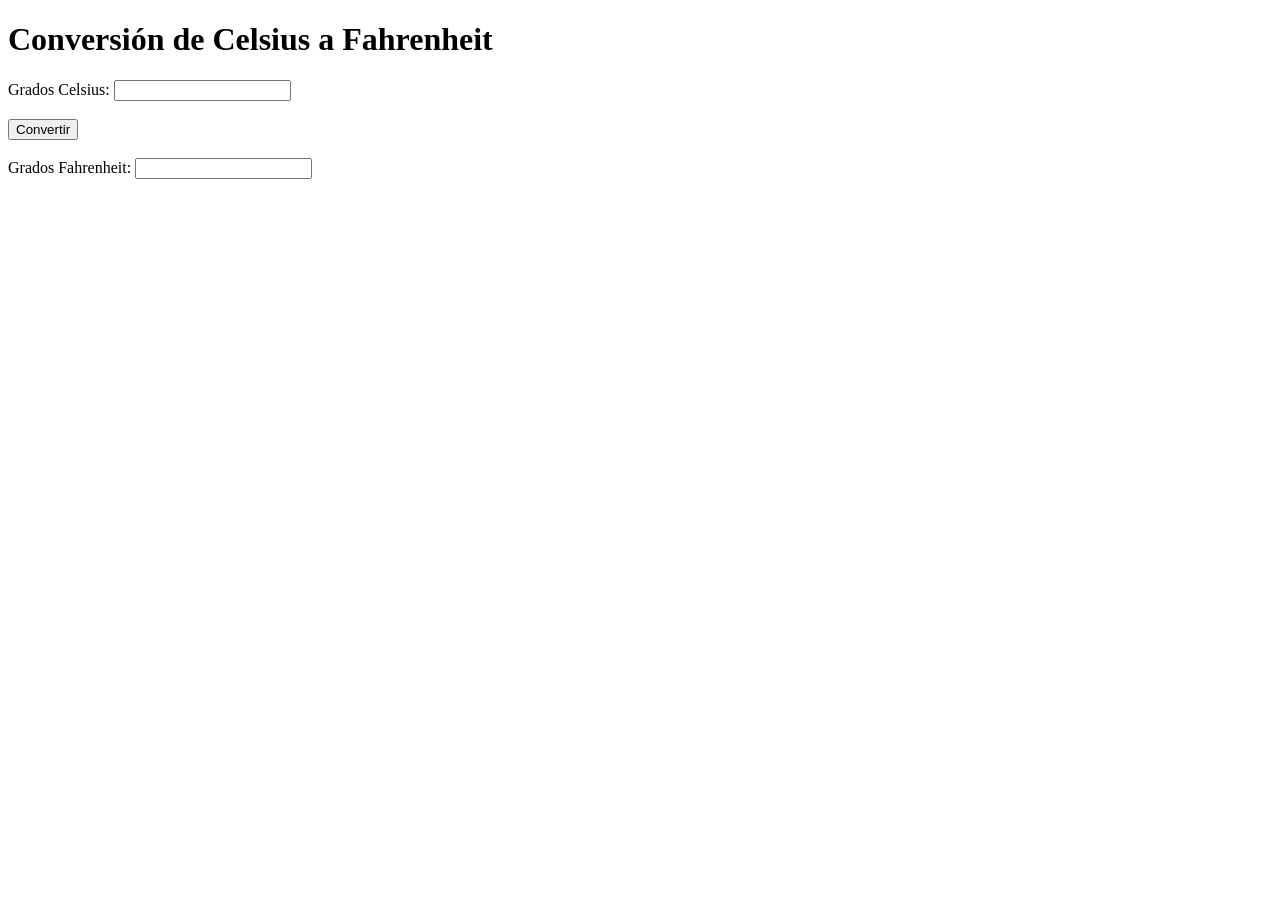
==== ejercicio10.html @ 26295f2d "ejercicio10" ====
<!DOCTYPE html>
<html lang="es">

<head>
    <meta charset="UTF-8">
    <meta name="viewport" content="width=device-width, initial-scale=1.0">
    <title>Ejercicio 10</title>
    <script src="JS/ejercicio10.js"></script>
</head>

<body>

    <h1>Conversión de Celsius a Fahrenheit</h1>

    <label>Grados Celsius:</label>
    <input type="number" id="celsius">

    <br><br>

    <button onclick="convertir()">Convertir</button>

    <br><br>

    <label>Grados Fahrenheit:</label>
    <input type="text" id="fahrenheit" readonly>

</body>

</html>
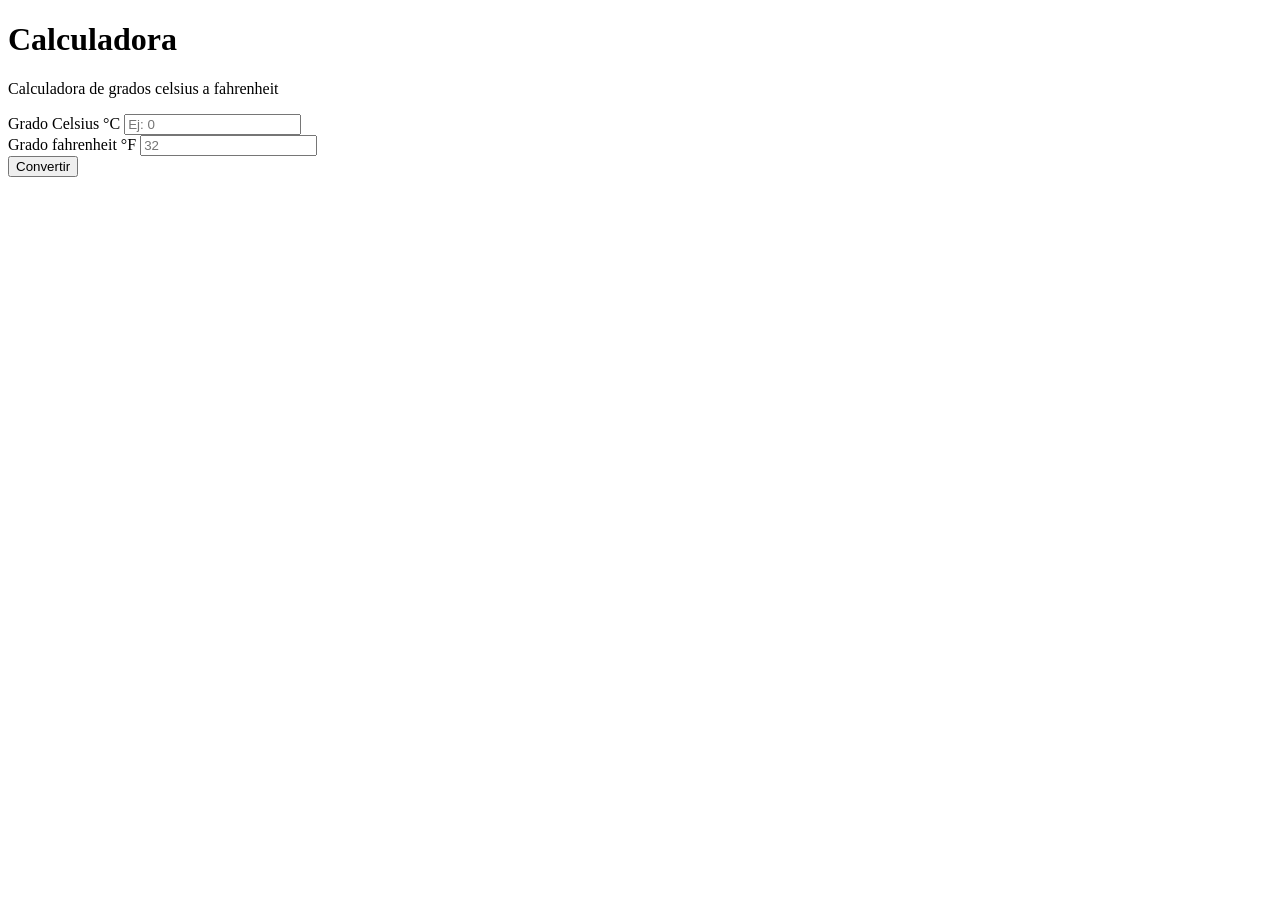
==== commit 2832f56e: "Agregar archivos mediante carga" ====
--- a/ejercicio10.html
+++ b/ejercicio10.html
@@ -1,29 +1,31 @@
 <!DOCTYPE html>
 <html lang="es">
-
 <head>
     <meta charset="UTF-8">
     <meta name="viewport" content="width=device-width, initial-scale=1.0">
-    <title>Ejercicio 10</title>
-    <script src="JS/ejercicio10.js"></script>
+    <title>Calculadora de grados</title>
+    <link rel="Stylesheet" href="css/Ejercicio10.css">
+    <link href="https://fonts.googleapis.com/css2?family=Inter:wght@400;500;600&display=swap" rel="Stylesheet">
 </head>
+<body>
+    <div class="contenedor-formulario">
+        <h1>Calculadora</h1>
+        <p class="subtitulo">Calculadora de grados celsius a fahrenheit</p>
 
-<body>
-
-    <h1>Conversión de Celsius a Fahrenheit</h1>
-
-    <label>Grados Celsius:</label>
-    <input type="number" id="celsius">
-
-    <br><br>
-
-    <button onclick="convertir()">Convertir</button>
-
-    <br><br>
-
-    <label>Grados Fahrenheit:</label>
-    <input type="text" id="fahrenheit" readonly>
-
+        <form class="formulario">
+            <div class="grupo-formulario">
+                <label for="grado-celsius">Grado Celsius °C</label>
+                <input type="number" id="grado-celsius" placeholder="Ej: 0">
+            </div>  
+            <div class="grupo-doble">
+                <div class="grupo-formulario">
+                    <label for="grado-fahrenheit">Grado fahrenheit °F</label>
+                    <input type="text" id="grado-fahrenheit" placeholder="32" readonly>    
+                </div>   
+                <button type="button" onclick="calcular()">Convertir</button>
+            </div>
+        </form>
+    </div>
+    <script src="js/Ejercicio10.js"></script>
 </body>
-
-</html>+</html>
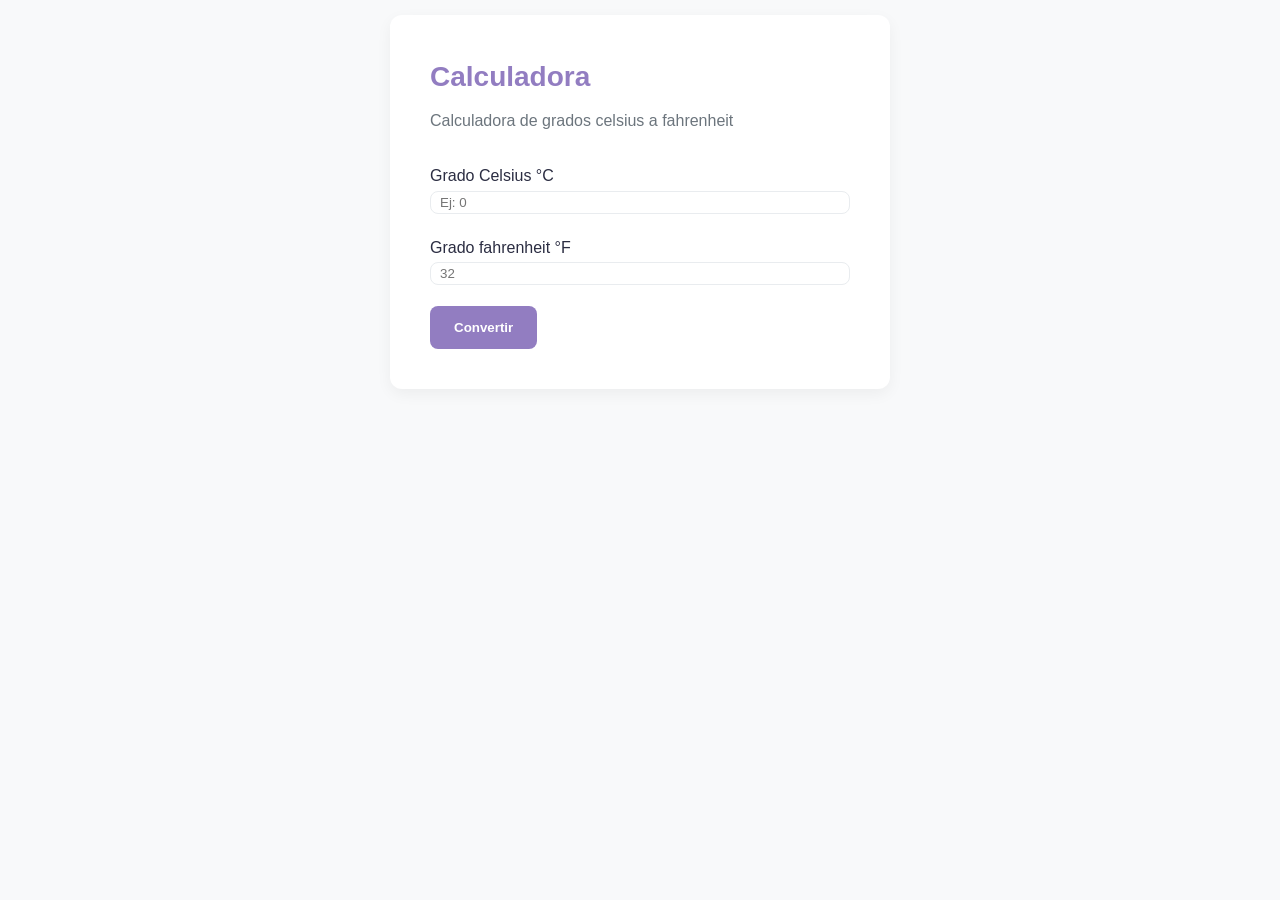
==== commit 33a7362d: "Agregar archivos mediante carga" ====
--- a/ejercicio10.html
+++ b/ejercicio10.html
@@ -4,7 +4,7 @@
     <meta charset="UTF-8">
     <meta name="viewport" content="width=device-width, initial-scale=1.0">
     <title>Calculadora de grados</title>
-    <link rel="Stylesheet" href="css/Ejercicio10.css">
+    <link rel="Stylesheet" href="CSS/ejercicio10.css">
     <link href="https://fonts.googleapis.com/css2?family=Inter:wght@400;500;600&display=swap" rel="Stylesheet">
 </head>
 <body>
@@ -26,6 +26,6 @@
             </div>
         </form>
     </div>
-    <script src="js/Ejercicio10.js"></script>
+    <script src="JS/ejercicio10.js"></script>
 </body>
 </html>
--- a/CSS/ejercicio10.css
+++ b/CSS/ejercicio10.css
@@ -0,0 +1,59 @@
+:root {
+    --color-primario: #927dc1;
+    --color-secundario: #4CC9F0;
+    --color-fondo: #F8F9FA;
+    --color-texto: #2B2D42;
+    --color-borde: #E9ECEF;
+}
+* {
+    margin: 0;
+    padding: 0;
+    box-sizing: border-box;
+}
+body {
+    font-family: 'Inter', sans-serif;
+    background-color: var(--color-fondo);
+    color: var(--color-texto);
+    line-height: 1.6;
+    padding: 15px 20px;
+}
+.contenedor-formulario {
+    max-width: 500px;
+    margin: 0 auto;
+    background: white;
+    padding: 40px;
+    border-radius: 12px;
+    box-shadow: 0 5px 15px rgba(0, 0, 0, 0.05);
+}
+h1 {
+    font-size: 28px;
+    color: var(--color-primario);
+    margin-bottom: 8px;
+}
+.subtitulo {
+    color: #6C757D;
+    margin-bottom: 30px;
+}
+.grupo-formulario {
+    margin-bottom: 20px;
+}
+input, textarea {
+    width: 100%;
+    padding: 3px 9px;
+    border: 1px solid var(--color-borde);
+    border-radius: 8px;
+    transition: all 0.3s;
+}
+button {
+    background-color: var(--color-primario);
+    color: white;
+    border: none;
+    padding: 14px 24px;
+    border-radius: 8px;
+    font-weight: 600;
+    cursor: pointer;
+    transition: background 0.3s;
+    display: flex;
+    justify-content: center;
+    align-items: center;
+}
